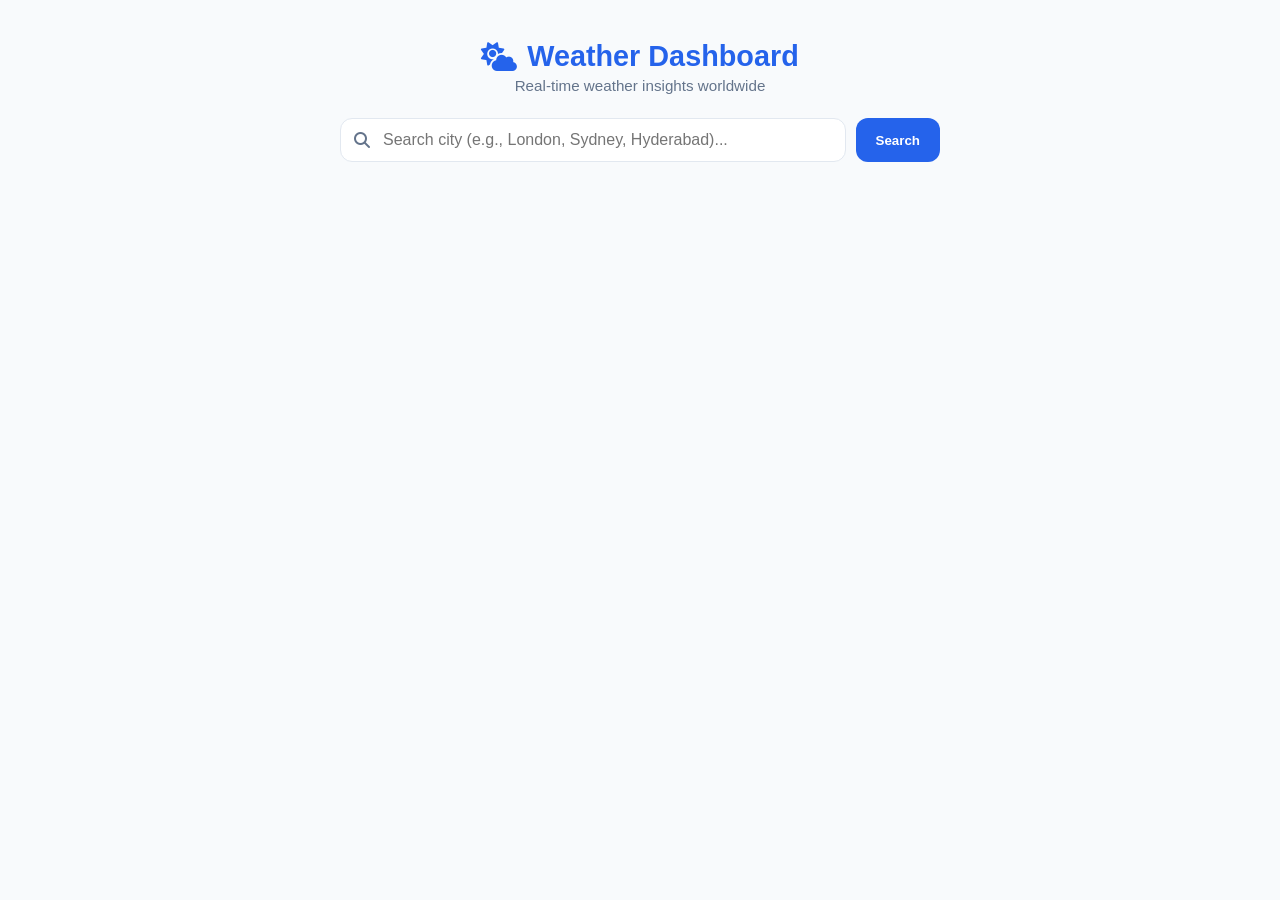
==== weather-dashboard/index.html @ 3d777d7c "Add files via upload" ====
<!DOCTYPE html>
<html lang="en">
<head>
    <meta charset="UTF-8">
    <meta name="viewport" content="width=device-width, initial-scale=1.0">
    <title>Weather Dashboard | Orbitern Internship</title>
    <link rel="stylesheet" href="css/styles.css">
    <!-- Font Awesome for crisp weather icons -->
    <link rel="stylesheet" href="https://cdnjs.cloudflare.com/ajax/libs/font-awesome/6.4.0/css/all.min.css">
</head>
<body>
    <div class="app-container">
        <!-- Header -->
        <header class="app-header">
            <h1><i class="fa-solid => fa-cloud-sun"></i> Weather Dashboard</h1>
            <p>Real-time weather insights worldwide</p>
        </header>

        <!-- Search Bar Component -->
        <section class="search-section">
            <form id="search-form" class="search-form">
                <div class="input-group">
                    <i class="fa-solid fa-magnifying-glass search-icon"></i>
                    <input 
                        type="text" 
                        id="city-input" 
                        placeholder="Search city (e.g., London, Sydney, Hyderabad)..." 
                        autocomplete="off"
                        required 
                    />
                </div>
                <button type="submit" id="search-btn">Search</button>
            </form>
            <!-- Recent Searches List -->
            <div id="recent-searches" class="recent-searches"></div>
        </section>

        <!-- Feedback UI: Loading & Error Messages -->
        <div id="loading-spinner" class="status-card hidden">
            <div class="spinner"></div>
            <p>Fetching latest weather data...</p>
        </div>

        <div id="error-message" class="status-card error-card hidden">
            <i class="fa-solid fa-circle-exclamation"></i>
            <span id="error-text">City not found. Please check spelling.</span>
        </div>

        <!-- Weather Display Card -->
        <main id="weather-card" class="weather-card hidden">
            <div class="card-header">
                <div>
                    <h2 id="city-name">City, Country</h2>
                    <p id="current-date">Monday, 10:00 AM</p>
                </div>
                <div class="condition-badge" id="weather-condition">Sunny</div>
            </div>

            <div class="card-body">
                <div class="temp-display">
                    <i id="weather-icon" class="fa-solid fa-sun weather-hero-icon"></i>
                    <div class="temperature">
                        <span id="temp-value">--</span><span class="unit">°C</span>
                    </div>
                </div>

                <div class="metrics-grid">
                    <div class="metric-item">
                        <i class="fa-solid fa-droplet"></i>
                        <div>
                            <span class="metric-label">Humidity</span>
                            <span id="humidity-val" class="metric-value">--%</span>
                        </div>
                    </div>
                    <div class="metric-item">
                        <i class="fa-solid fa-wind"></i>
                        <div>
                            <span class="metric-label">Wind Speed</span>
                            <span id="wind-val" class="metric-value">-- km/h</span>
                        </div>
                    </div>
                </div>
            </div>
        </main>
    </div>

    <script src="js/app.js"></script>
</body>
</html>
---- weather-dashboard/css/styles.css ----
:root {
    --primary: #2563eb;
    --primary-hover: #1d4ed8;
    --bg-main: #f8fafc;
    --card-bg: #ffffff;
    --text-primary: #0f172a;
    --text-secondary: #64748b;
    --border-color: #e2e8f0;
    --error-bg: #fef2f2;
    --error-text: #dc2626;
    --radius: 12px;
    --shadow: 0 4px 6px -1px rgba(0, 0, 0, 0.1), 0 2px 4px -1px rgba(0, 0, 0, 0.06);
}

* {
    margin: 0;
    padding: 0;
    box-sizing: border-box;
    font-family: 'Segoe UI', Tahoma, Geneva, Verdana, sans-serif;
}

body {
    background-color: var(--bg-main);
    color: var(--text-primary);
    display: flex;
    justify-content: center;
    padding: 40px 20px;
    min-height: 100vh;
}

.app-container {
    width: 100%;
    max-width: 600px;
}

.app-header {
    text-align: center;
    margin-bottom: 24px;
}

.app-header h1 {
    font-size: 1.8rem;
    color: var(--primary);
    display: flex;
    align-items: center;
    justify-content: center;
    gap: 10px;
}

.app-header p {
    color: var(--text-secondary);
    font-size: 0.95rem;
    margin-top: 4px;
}

.search-section {
    margin-bottom: 20px;
}

.search-form {
    display: flex;
    gap: 10px;
}

.input-group {
    position: relative;
    flex: 1;
}

.search-icon {
    position: absolute;
    left: 14px;
    top: 50%;
    transform: translateY(-50%);
    color: var(--text-secondary);
}

.input-group input {
    width: 100%;
    padding: 12px 12px 12px 42px;
    border: 1px solid var(--border-color);
    border-radius: var(--radius);
    font-size: 1rem;
    outline: none;
    transition: border-color 0.2s;
}

.input-group input:focus {
    border-color: var(--primary);
}

button#search-btn {
    padding: 0 20px;
    background-color: var(--primary);
    color: white;
    border: none;
    border-radius: var(--radius);
    font-weight: 600;
    cursor: pointer;
    transition: background-color 0.2s;
}

button#search-btn:hover {
    background-color: var(--primary-hover);
}

.recent-searches {
    display: flex;
    gap: 8px;
    margin-top: 10px;
    flex-wrap: wrap;
}

.chip {
    background: #e2e8f0;
    padding: 4px 10px;
    border-radius: 16px;
    font-size: 0.85rem;
    cursor: pointer;
    color: var(--text-primary);
}

.chip:hover {
    background: #cbd5e1;
}

.status-card {
    background: var(--card-bg);
    padding: 20px;
    border-radius: var(--radius);
    text-align: center;
    box-shadow: var(--shadow);
    margin-bottom: 20px;
}

.error-card {
    background: var(--error-bg);
    color: var(--error-text);
    border: 1px solid #fecaca;
    display: flex;
    align-items: center;
    justify-content: center;
    gap: 10px;
}

.spinner {
    border: 3px solid #f3f3f3;
    border-top: 3px solid var(--primary);
    border-radius: 50%;
    width: 28px;
    height: 28px;
    animation: spin 1s linear infinite;
    margin: 0 auto 10px auto;
}

@keyframes spin {
    0% { transform: rotate(0deg); }
    100% { transform: rotate(360deg); }
}

.weather-card {
    background: var(--card-bg);
    border-radius: var(--radius);
    padding: 24px;
    box-shadow: var(--shadow);
    border: 1px solid var(--border-color);
}

.card-header {
    display: flex;
    justify-content: space-between;
    align-items: flex-start;
    border-bottom: 1px solid var(--border-color);
    padding-bottom: 16px;
}

#city-name {
    font-size: 1.4rem;
}

#current-date {
    font-size: 0.85rem;
    color: var(--text-secondary);
    margin-top: 2px;
}

.condition-badge {
    background: #eff6ff;
    color: var(--primary);
    padding: 6px 12px;
    border-radius: 20px;
    font-size: 0.85rem;
    font-weight: 600;
}

.card-body {
    padding-top: 20px;
}

.temp-display {
    display: flex;
    align-items: center;
    justify-content: space-around;
    margin-bottom: 24px;
}

.weather-hero-icon {
    font-size: 3.5rem;
    color: #f59e0b;
}

.temperature {
    font-size: 3.5rem;
    font-weight: 700;
}

.unit {
    font-size: 1.8rem;
    color: var(--text-secondary);
}

.metrics-grid {
    display: grid;
    grid-template-columns: 1fr 1fr;
    gap: 16px;
    background: var(--bg-main);
    padding: 16px;
    border-radius: var(--radius);
}

.metric-item {
    display: flex;
    align-items: center;
    gap: 12px;
}

.metric-item i {
    font-size: 1.4rem;
    color: var(--primary);
}

.metric-label {
    display: block;
    font-size: 0.75rem;
    color: var(--text-secondary);
    text-transform: uppercase;
}

.metric-value {
    font-weight: 600;
    font-size: 1rem;
}

.hidden {
    display: none !important;
}
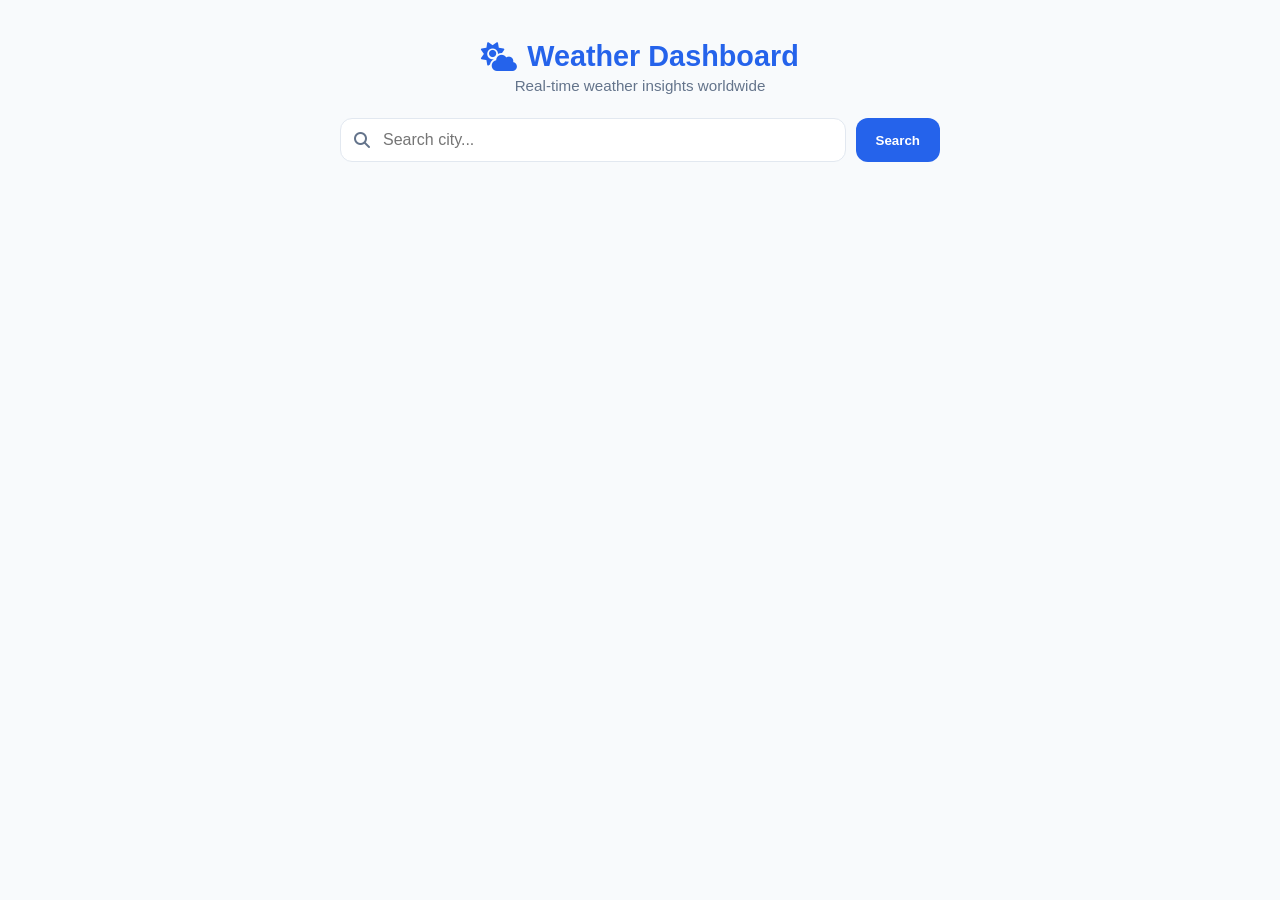
==== commit 24314aab: "Refactor weather dashboard HTML layout Updated the weather dashboard HTML structure and improved loa" ====
--- a/weather-dashboard/index.html
+++ b/weather-dashboard/index.html
@@ -5,55 +5,43 @@
     <meta name="viewport" content="width=device-width, initial-scale=1.0">
     <title>Weather Dashboard | Orbitern Internship</title>
     <link rel="stylesheet" href="css/styles.css">
-    <!-- Font Awesome for crisp weather icons -->
     <link rel="stylesheet" href="https://cdnjs.cloudflare.com/ajax/libs/font-awesome/6.4.0/css/all.min.css">
 </head>
 <body>
     <div class="app-container">
-        <!-- Header -->
         <header class="app-header">
-            <h1><i class="fa-solid => fa-cloud-sun"></i> Weather Dashboard</h1>
+            <h1><i class="fa-solid fa-cloud-sun"></i> Weather Dashboard</h1>
             <p>Real-time weather insights worldwide</p>
         </header>
 
-        <!-- Search Bar Component -->
         <section class="search-section">
             <form id="search-form" class="search-form">
                 <div class="input-group">
                     <i class="fa-solid fa-magnifying-glass search-icon"></i>
-                    <input 
-                        type="text" 
-                        id="city-input" 
-                        placeholder="Search city (e.g., London, Sydney, Hyderabad)..." 
-                        autocomplete="off"
-                        required 
-                    />
+                    <input type="text" id="city-input" placeholder="Search city..." autocomplete="off" required />
                 </div>
                 <button type="submit" id="search-btn">Search</button>
             </form>
-            <!-- Recent Searches List -->
             <div id="recent-searches" class="recent-searches"></div>
         </section>
 
-        <!-- Feedback UI: Loading & Error Messages -->
         <div id="loading-spinner" class="status-card hidden">
             <div class="spinner"></div>
-            <p>Fetching latest weather data...</p>
+            <p>Fetching weather parameters...</p>
         </div>
 
         <div id="error-message" class="status-card error-card hidden">
             <i class="fa-solid fa-circle-exclamation"></i>
-            <span id="error-text">City not found. Please check spelling.</span>
+            <span id="error-text">City not found.</span>
         </div>
 
-        <!-- Weather Display Card -->
         <main id="weather-card" class="weather-card hidden">
             <div class="card-header">
                 <div>
                     <h2 id="city-name">City, Country</h2>
-                    <p id="current-date">Monday, 10:00 AM</p>
+                    <p id="current-date">--</p>
                 </div>
-                <div class="condition-badge" id="weather-condition">Sunny</div>
+                <div class="condition-badge" id="weather-condition">--</div>
             </div>
 
             <div class="card-body">
@@ -65,6 +53,13 @@
                 </div>
 
                 <div class="metrics-grid">
+                    <div class="metric-item">
+                        <i class="fa-solid fa-temperature-half"></i>
+                        <div>
+                            <span class="metric-label">Feels Like</span>
+                            <span id="feels-like-val" class="metric-value">--°C</span>
+                        </div>
+                    </div>
                     <div class="metric-item">
                         <i class="fa-solid fa-droplet"></i>
                         <div>
@@ -79,11 +74,24 @@
                             <span id="wind-val" class="metric-value">-- km/h</span>
                         </div>
                     </div>
+                    <div class="metric-item">
+                        <i class="fa-solid fa-gauge-high"></i>
+                        <div>
+                            <span class="metric-label">Pressure</span>
+                            <span id="pressure-val" class="metric-value">-- hPa</span>
+                        </div>
+                    </div>
                 </div>
             </div>
+            
+            <!-- Week 3 Forecast Container Placeholder -->
+            <section id="forecast-section" class="hidden" style="margin-top: 24px; border-top: 1px solid var(--border-color); padding-top: 20px;">
+                <h3>5-Day Forecast</h3>
+                <div id="forecast-grid" style="display: grid; grid-template-columns: repeat(auto-fit, minmax(100px, 1fr)); gap: 10px; margin-top: 12px;"></div>
+            </section>
         </main>
     </div>
 
     <script src="js/app.js"></script>
 </body>
-</html>+</html>
